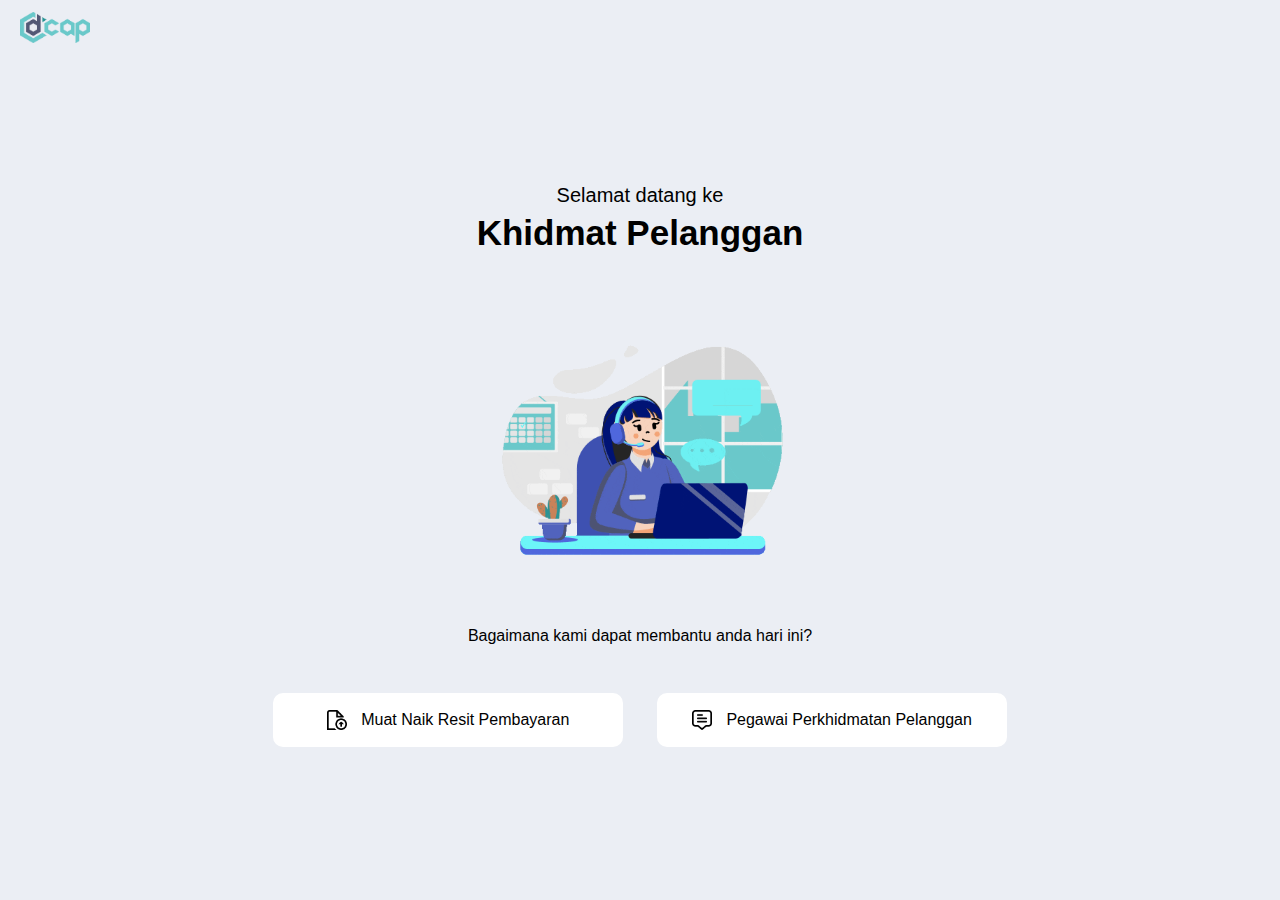
==== index.html @ fe14dfb2 "Add files via upload" ====
<!DOCTYPE html>
<html lang="en">
<head>
    <meta charset="UTF-8">
    <meta name="viewport" content="width=device-width, initial-scale=1.0">
    <title>DCAP Customer Support - Welcome</title>
    <link href="./app.min.css" rel="stylesheet">
    <style>
        .landing-container {
            text-align: center;
            margin-top: 10%;
        }

        .landing-title {
            font-size: 35px;
            color: rgb(0, 0, 0);
            margin-bottom: 20px;
        }

        .landing-button {
            display: inline-block;
            background-color: white;
            color: black;
            padding: 15px 30px;
            margin: 15px;
            border-radius: 10px;
            font-size: 16px;
            cursor: pointer;
            text-decoration: none;
            transition: background-color 0.3s ease;
            width: 350px; /* Set a fixed width */
            text-align: center; /* Ensures the text is centered within the button */display: inline-block;
        }

        .landing-button:hover {
            background-color: #f0f0f0;
        }

        .landing-container .description {
            font-size: 16px;
            color: rgb(0, 0, 0);
            margin-bottom: 30px;
        }

        .welcome-text {
            font-size: 20px;
            font-weight: 350;
            color: rgb(0, 0, 0);
            margin-bottom: 5px;
        }

        .card-header-2 {
            padding: 0.75rem 1.25rem;
            margin-bottom: 0;
        }

        /* Mobile responsiveness adjustments */
        @media (max-width: 600px) {
            .landing-container {
                margin-top: 5%; /* Reduce top margin on smaller screens */
            }

            .landing-title {
                font-size: 28px; /* Slightly smaller font size on smaller screens */
            }

           

            .welcome-text {
                font-size: 18px; /* Slightly smaller welcome text */
            }

            .description {
                font-size: 14px; /* Smaller description text */
            }

            img {
                max-width: 100%; /* Make sure images scale to fit smaller screens */
                height: auto; /* Maintain aspect ratio */
            }
        }
    </style>
</head>

<div class="card-header-2 font-weight-600 d-flex align-items-center">
    <div class="mr-auto"><img src="./Logo_DCAP_Primary.jpg" alt="" width="70"></div>
</div>

<header>
    <div class="container">
    </div>
</header>


<body>
    <div class="landing-container">
        <h5 class="welcome-text" style="">Selamat datang ke</h5>
        <h1 class="landing-title">Khidmat Pelanggan</h1>
        <img src="./Customer Support.gif" alt="" width="350" >

        <p class="description">Bagaimana kami dapat membantu anda hari ini?</p>
        
            <a href="upload-receipt.html" class="landing-button">
                <img src="./document-circle-arrow-up.png" alt="" width="20" style="margin-right: 10px;">
                Muat Naik Resit Pembayaran
            </a>

            <a href="upload-receipt.html" class="landing-button">
                <img src="./comment-alt.png" alt="" width="20" style="margin-right: 10px;">
                Pegawai Perkhidmatan Pelanggan
            </a>
        
    </div>
</body>
</html>
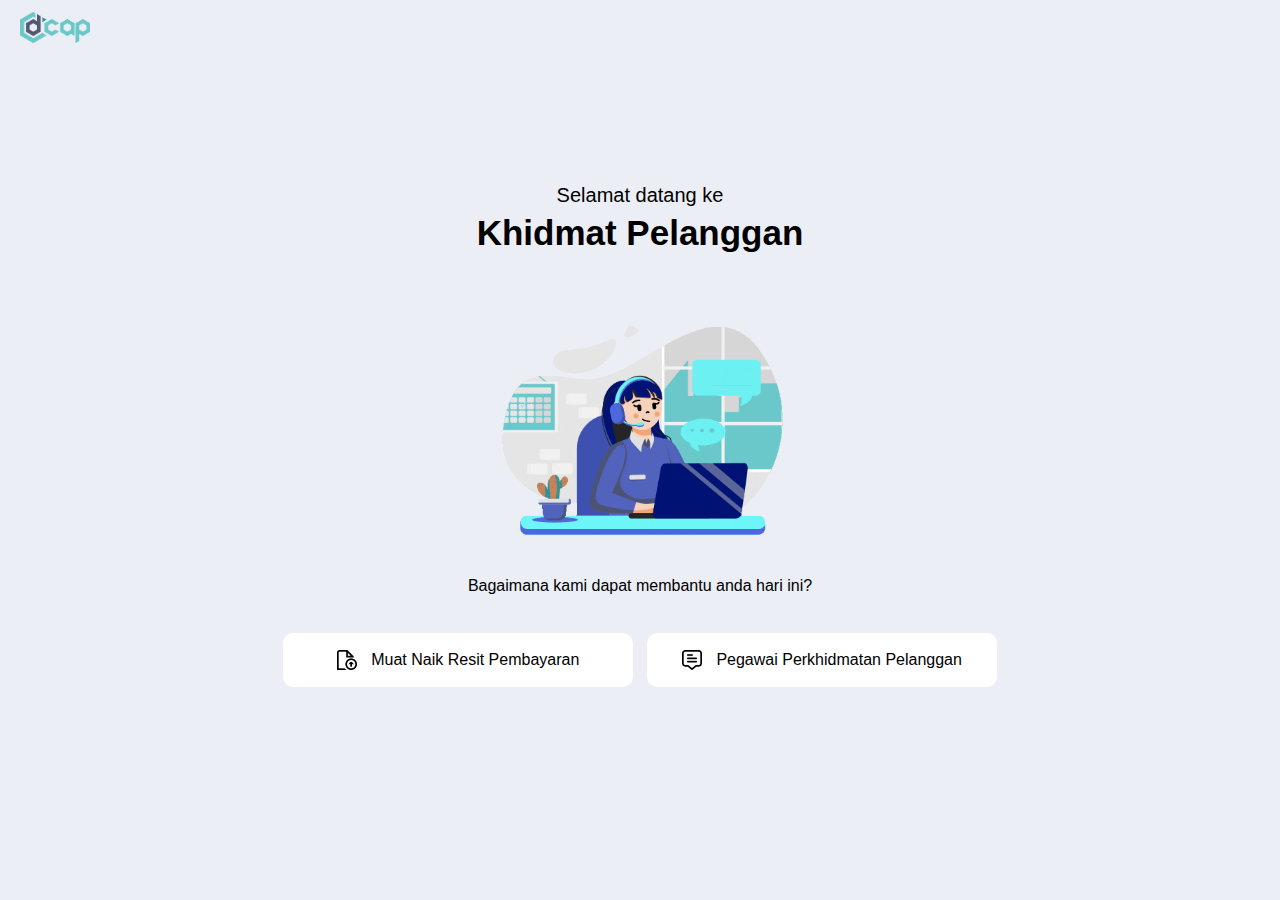
==== commit 176984e3: "Update index.html" ====
--- a/index.html
+++ b/index.html
@@ -14,7 +14,19 @@
         .landing-title {
             font-size: 35px;
             color: rgb(0, 0, 0);
-            margin-bottom: 20px;
+            margin-bottom: 0px; /* Reduced from 20px */
+        }
+        
+        .landing-container img {
+            margin-top: 0; /* Remove top margin (if any) */
+            margin-bottom: 0px; /* Adjust bottom margin to reduce space between image and description */
+        }
+
+        .landing-container .description {
+            font-size: 16px;
+            color: rgb(0, 0, 0);
+            margin-bottom: 5px; /* Reduced from 30px */
+            margin-top: -30px;
         }
 
         .landing-button {
@@ -22,7 +34,7 @@
             background-color: white;
             color: black;
             padding: 15px 30px;
-            margin: 15px;
+            margin: 5px;
             border-radius: 10px;
             font-size: 16px;
             cursor: pointer;
@@ -40,6 +52,7 @@
             font-size: 16px;
             color: rgb(0, 0, 0);
             margin-bottom: 30px;
+            font-weight: 500;
         }
 
         .welcome-text {
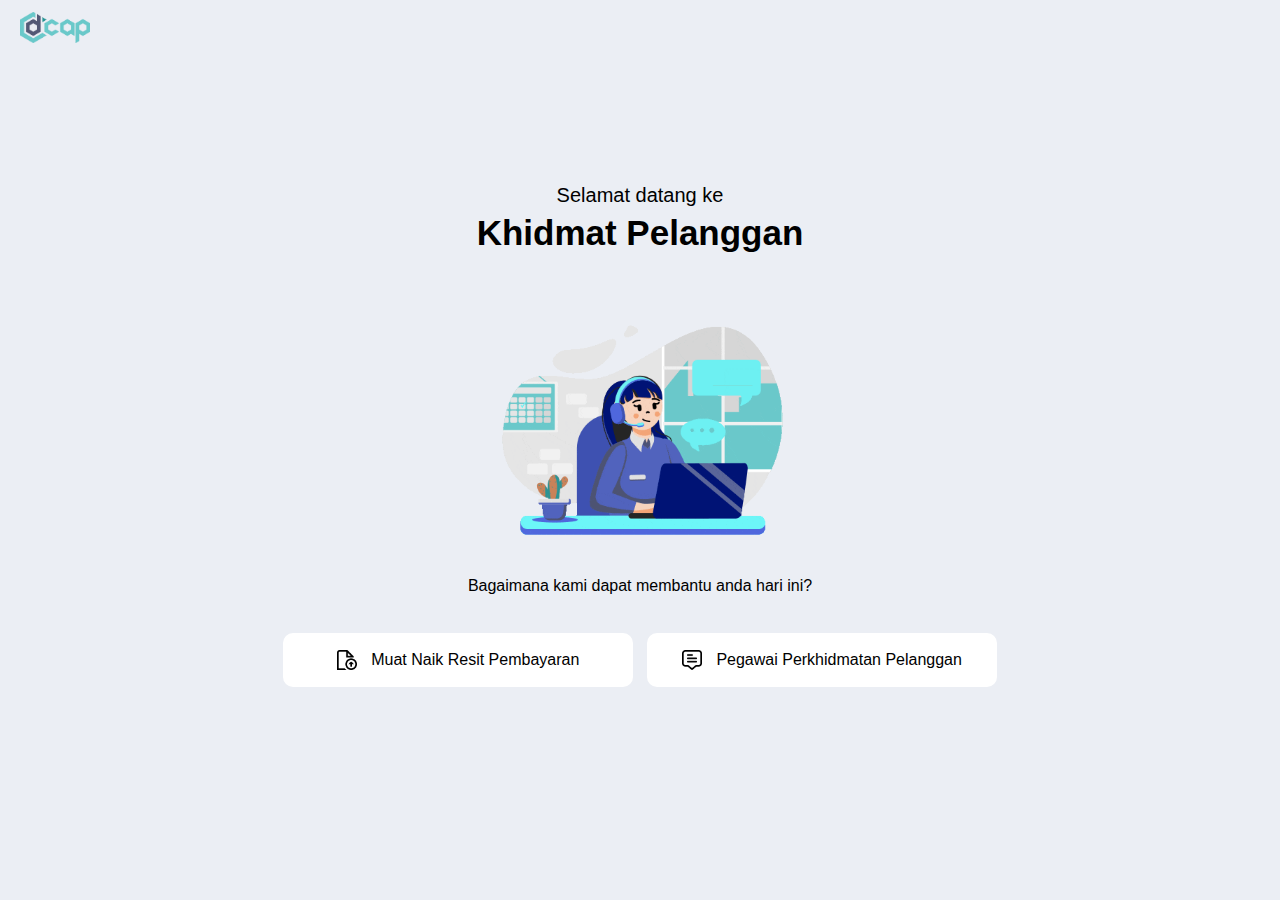
==== commit 65237502: "Add files via upload" ====
--- a/index.html
+++ b/index.html
@@ -107,7 +107,7 @@
 
 <body>
     <div class="landing-container">
-        <h5 class="welcome-text" style="">Selamat datang ke</h5>
+        <h5 class="welcome-text" >Selamat datang ke</h5>
         <h1 class="landing-title">Khidmat Pelanggan</h1>
         <img src="./Customer Support.gif" alt="" width="350" >
 
@@ -118,7 +118,7 @@
                 Muat Naik Resit Pembayaran
             </a>
 
-            <a href="upload-receipt.html" class="landing-button">
+            <a href="" class="landing-button">
                 <img src="./comment-alt.png" alt="" width="20" style="margin-right: 10px;">
                 Pegawai Perkhidmatan Pelanggan
             </a>
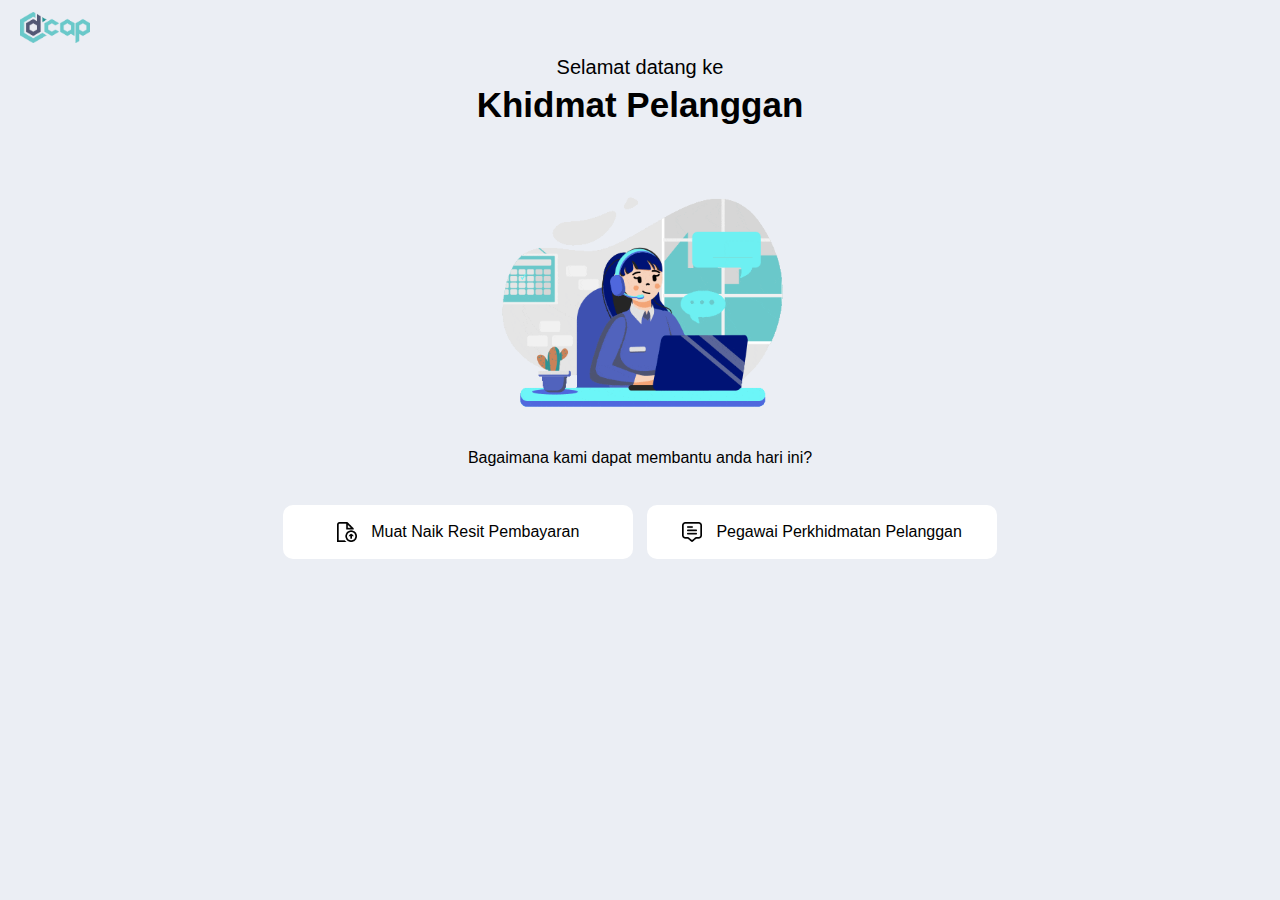
==== commit 3824436e: "Add files via upload" ====
--- a/index.html
+++ b/index.html
@@ -8,7 +8,7 @@
     <style>
         .landing-container {
             text-align: center;
-            margin-top: 10%;
+           
         }
 
         .landing-title {
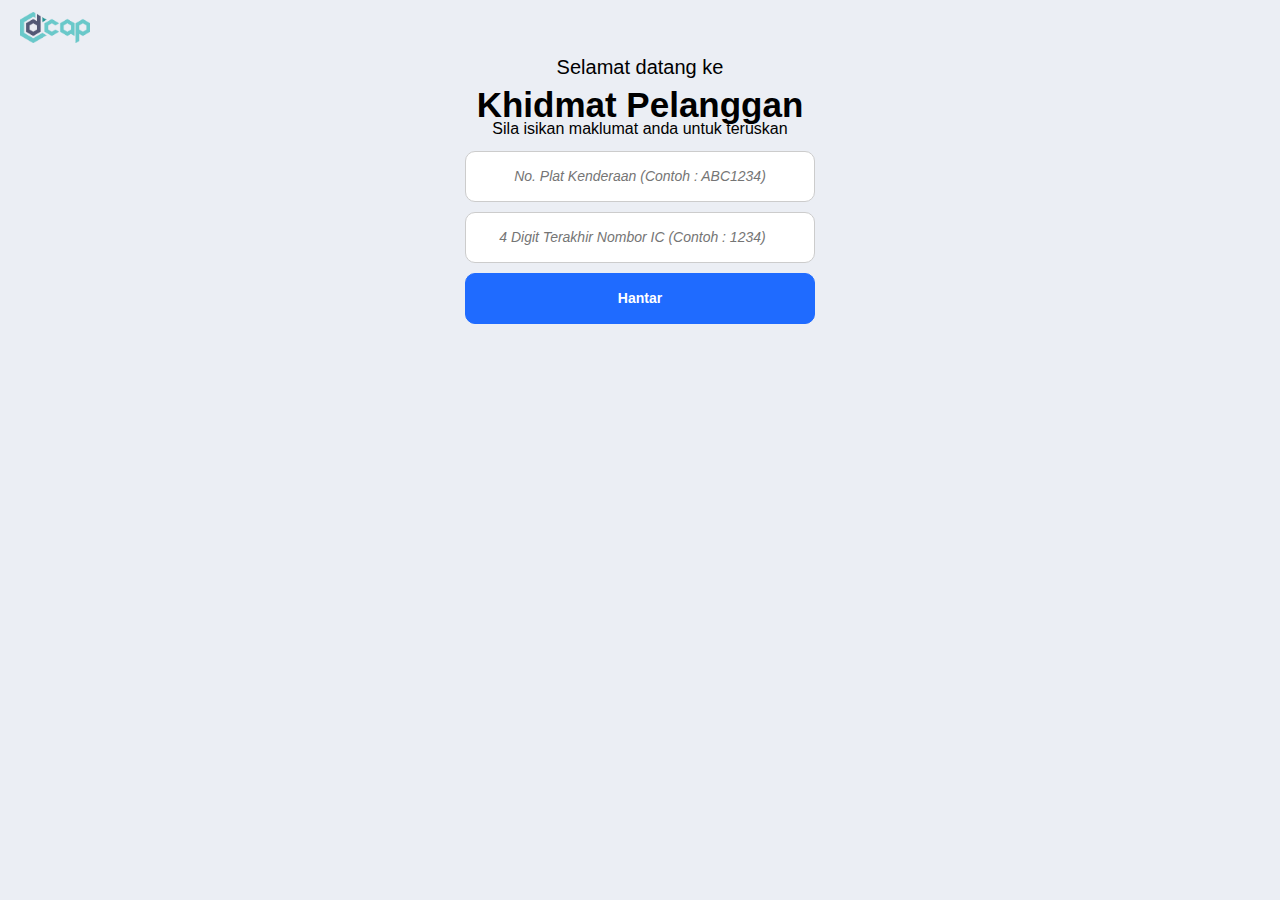
==== commit 490d70c9: "Add files via upload" ====
--- a/index.html
+++ b/index.html
@@ -8,51 +8,73 @@
     <style>
         .landing-container {
             text-align: center;
-           
         }
 
         .landing-title {
             font-size: 35px;
             color: rgb(0, 0, 0);
-            margin-bottom: 0px; /* Reduced from 20px */
-        }
-        
+            margin-bottom: 0px;
+        }
+
         .landing-container img {
-            margin-top: 0; /* Remove top margin (if any) */
-            margin-bottom: 0px; /* Adjust bottom margin to reduce space between image and description */
+            margin-top: 0;
+            margin-bottom: 0px;
         }
 
         .landing-container .description {
             font-size: 16px;
             color: rgb(0, 0, 0);
-            margin-bottom: 5px; /* Reduced from 30px */
+            margin-bottom: 5px;
             margin-top: -30px;
         }
 
-        .landing-button {
-            display: inline-block;
-            background-color: white;
-            color: black;
-            padding: 15px 30px;
-            margin: 5px;
+        .input-field {
+            display: block;
+            width: 350px;
+            padding: 14px;
+            margin: 10px auto;
+            font-size: 14px;
+            font-weight: bold;
+            text-transform: uppercase;
+            border: 1px solid #ccc;
             border-radius: 10px;
-            font-size: 16px;
+            box-sizing: border-box;
+            text-align: center;
+        }
+
+        /* Change border color of input when focused */
+        .input-field:focus {
+            outline: none;
+            border-color: rgb(94, 148, 252);
+        }
+
+        /* Style only the placeholder text */
+        .input-field::placeholder {
+            font-style: italic;
+            font-weight: normal;
+            text-transform: none;
+        }
+
+        /* Style for the submit button */
+        .submit-button {
+            display: block;
+            width: 350px;
+            padding: 14px;
+            margin: 10px auto;
+            font-size: 14px;
+            font-weight: bold;
+            color: #fff;
+            background-color: rgb(31, 107, 255);
+            border: 1px solid rgb(31, 107, 255);
+            border-radius: 10px;
+            text-align: center;
             cursor: pointer;
-            text-decoration: none;
-            transition: background-color 0.3s ease;
-            width: 350px; /* Set a fixed width */
-            text-align: center; /* Ensures the text is centered within the button */display: inline-block;
-        }
-
-        .landing-button:hover {
-            background-color: #f0f0f0;
-        }
-
-        .landing-container .description {
-            font-size: 16px;
-            color: rgb(0, 0, 0);
-            margin-bottom: 30px;
-            font-weight: 500;
+        }
+
+        /* Change border color of button when focused */
+        .submit-button:focus {
+            outline: none;
+            border-color: rgb(94, 148, 252);
         }
 
         .welcome-text {
@@ -70,27 +92,61 @@
         /* Mobile responsiveness adjustments */
         @media (max-width: 600px) {
             .landing-container {
-                margin-top: 5%; /* Reduce top margin on smaller screens */
+                margin-top: 5%;
             }
 
             .landing-title {
-                font-size: 28px; /* Slightly smaller font size on smaller screens */
-            }
-
-           
+                font-size: 28px;
+            }
 
             .welcome-text {
-                font-size: 18px; /* Slightly smaller welcome text */
+                font-size: 18px;
             }
 
             .description {
-                font-size: 14px; /* Smaller description text */
+                font-size: 14px;
             }
 
             img {
-                max-width: 100%; /* Make sure images scale to fit smaller screens */
-                height: auto; /* Maintain aspect ratio */
-            }
+                max-width: 100%;
+                height: auto;
+            }
+
+            .input-field,
+            .submit-button {
+                width: 90%;
+            }
+        }
+
+        .modal {
+            display: none;
+            position: fixed;
+            top: 0;
+            left: 0;
+            width: 100%;
+            height: 100%;
+            background-color: rgba(0, 0, 0, 0.5);
+            justify-content: center;
+            align-items: center;
+        }
+
+        .modal-content {
+            background-color: white;
+            padding: 20px;
+            border-radius: 10px;
+            width: 80%;
+            max-width: 400px;
+            text-align: center;
+        }
+
+        .close-button {
+            background-color: rgb(31, 107, 255);
+            color: white;
+            border: none;
+            padding: 10px 20px;
+            border-radius: 5px;
+            cursor: pointer;
+            margin-top: 10px;
         }
     </style>
 </head>
@@ -104,25 +160,64 @@
     </div>
 </header>
 
-
 <body>
     <div class="landing-container">
-        <h5 class="welcome-text" >Selamat datang ke</h5>
+        <h5 class="welcome-text">Selamat datang ke</h5>
         <h1 class="landing-title">Khidmat Pelanggan</h1>
-        <img src="./Customer Support.gif" alt="" width="350" >
-
-        <p class="description">Bagaimana kami dapat membantu anda hari ini?</p>
+        <img src="./Customer Support.gif" alt="" width="350">
+
+        <p class="description">Sila isikan maklumat anda untuk teruskan</p>
+
         
-            <a href="upload-receipt.html" class="landing-button">
-                <img src="./document-circle-arrow-up.png" alt="" width="20" style="margin-right: 10px;">
-                Muat Naik Resit Pembayaran
-            </a>
-
-            <a href="" class="landing-button">
-                <img src="./comment-alt.png" alt="" width="20" style="margin-right: 10px;">
-                Pegawai Perkhidmatan Pelanggan
-            </a>
+        <!-- No spaces allowed in the input for No. Plat Kenderaan -->
+        <input type="text" id="plateNumber" placeholder="No. Plat Kenderaan (Contoh : ABC1234)" class="input-field" oninput="this.value = this.value.replace(/\s/g, '')">       
         
-    </div>
+        <!-- Only allows numbers, maximum 4 digits -->
+        <input type="number" id="lastFourNRIC" placeholder="4 Digit Terakhir Nombor IC (Contoh : 1234)" class="input-field" oninput="this.value = this.value.slice(0, 4)">
+        
+        <!-- Hantar button -->
+        <button class="submit-button" onclick="validateInfo()">Hantar</button>
+    </div>
+
+    <!-- Modal for OTP entry -->
+    <div class="modal" id="otpModal">
+        <div class="modal-content">
+            <h5>Masukkan OTP</h5>
+            <p>Sila masukkan kod OTP yang dihantar ke WhatsApp anda.</p>
+            <input type="text" placeholder="Masukkan OTP" class="input-field" maxlength="6">
+            <button class="close-button" onclick="closeModal()">Hantar OTP</button>
+        </div>
+    </div>
+
+    <!-- Warning modal for incorrect information -->
+    <div class="modal" id="errorModal">
+        <div class="modal-content">
+            <h5>Maklumat Tidak Tepat</h5>
+            <p>Maklumat yang dimasukkan tidak tepat, sila masukkan maklumat yang betul.</p>
+            <button class="close-button" onclick="closeModal()">Tutup</button>
+        </div>
+    </div>
+
+    <script>
+        function validateInfo() {
+            const plateNumber = document.getElementById("plateNumber").value;
+            const lastFourNRIC = document.getElementById("lastFourNRIC").value;
+            
+            // Placeholder validation logic
+            if (plateNumber === "ABC1234" && lastFourNRIC === "1234") {
+                openModal("otpModal");
+            } else {
+                openModal("errorModal");
+            }
+        }
+
+        function openModal(modalId) {
+            document.getElementById(modalId).style.display = "flex";
+        }
+
+        function closeModal() {
+            document.querySelectorAll(".modal").forEach(modal => modal.style.display = "none");
+        }
+    </script>
 </body>
 </html>
